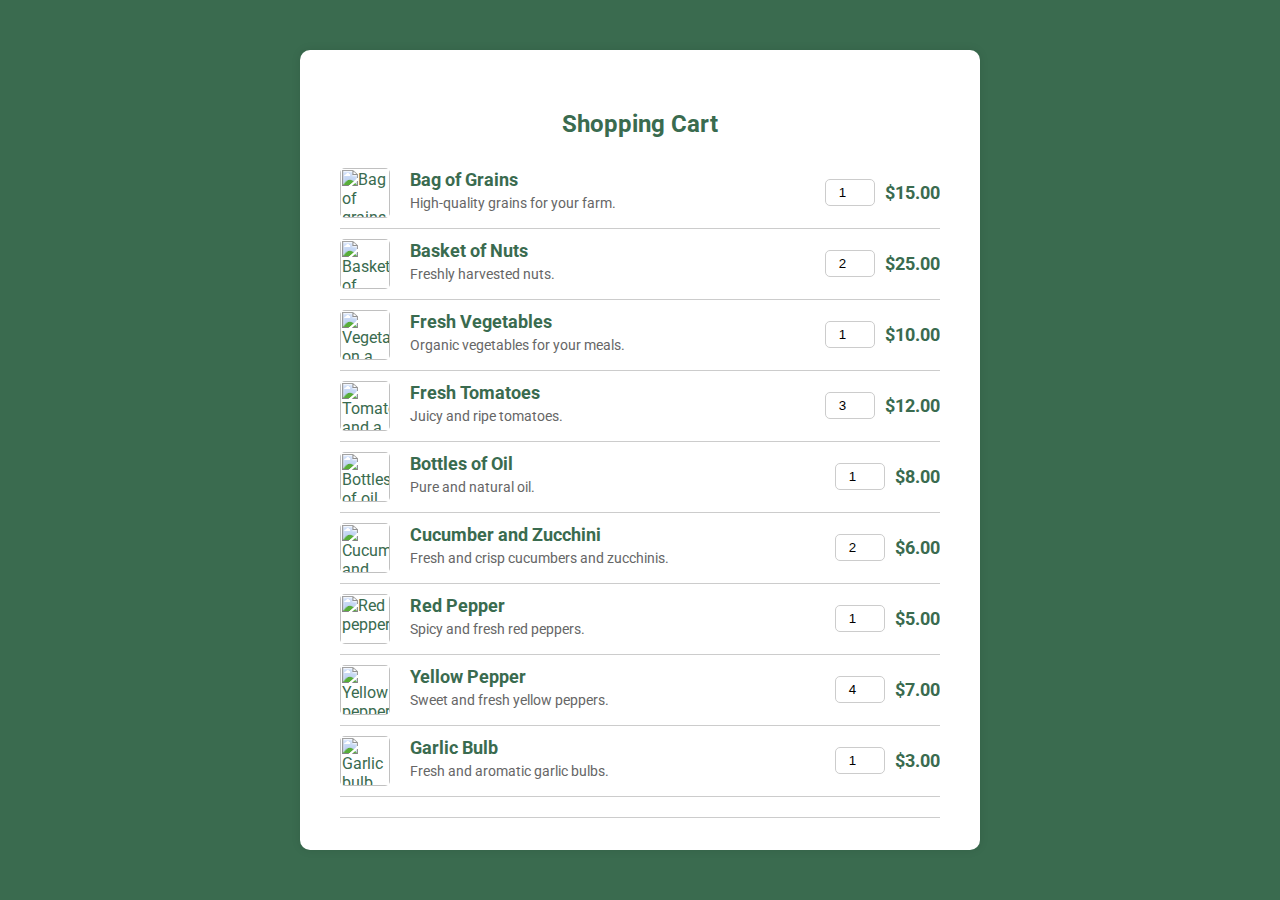
==== cart.html @ 5e49e2cb "Initial commit" ====
<html>
 <head>
  <title>
   Shopping Cart
  </title>
  <link href="https://cdnjs.cloudflare.com/ajax/libs/font-awesome/5.15.3/css/all.min.css" rel="stylesheet"/>
  <link href="https://fonts.googleapis.com/css2?family=Roboto:wght@400;700&amp;display=swap" rel="stylesheet"/>
  <style>
   body {
            margin: 0;
            font-family: 'Roboto', sans-serif;
            background-color: #3a6b4f;
            display: flex;
            justify-content: center;
            align-items: center;
            height: 100vh;
            color: white;
        }
        .cart-container {
            background-color: white;
            padding: 40px;
            border-radius: 10px;
            box-shadow: 0 0 10px rgba(0, 0, 0, 0.1);
            width: 600px;
            color: #3a6b4f;
            max-height: 80vh;
            overflow-y: auto;
        }
        .cart-container h2 {
            margin-bottom: 20px;
            font-size: 24px;
            text-align: center;
        }
        .cart-item {
            display: flex;
            justify-content: space-between;
            align-items: center;
            padding: 10px 0;
            border-bottom: 1px solid #ccc;
        }
        .cart-item img {
            width: 50px;
            height: 50px;
            object-fit: cover;
            border-radius: 5px;
        }
        .cart-item-details {
            flex: 1;
            margin-left: 20px;
        }
        .cart-item-details h4 {
            margin: 0;
            font-size: 18px;
        }
        .cart-item-details p {
            margin: 5px 0;
            font-size: 14px;
            color: #666;
        }
        .cart-item-quantity {
            display: flex;
            align-items: center;
        }
        .cart-item-quantity input {
            width: 50px;
            padding: 5px;
            text-align: center;
            border: 1px solid #ccc;
            border-radius: 5px;
            margin-right: 10px;
        }
        .cart-item-price {
            font-size: 18px;
            font-weight: 700;
        }
        .cart-total {
            display: flex;
            justify-content: space-between;
            align-items: center;
            padding: 20px 0;
            font-size: 18px;
            font-weight: 700;
        }
        .cart-buttons {
            display: flex;
            justify-content: space-between;
        }
        .cart-buttons button {
            background-color: #3a6b4f;
            color: white;
            padding: 10px 20px;
            border: none;
            border-radius: 5px;
            font-size: 16px;
            cursor: pointer;
        }
        .cart-buttons button:hover {
            background-color: #2d4b2f;
        }
  </style>
 </head>
 <body>
  <div class="cart-container">
   <h2>
    Shopping Cart
   </h2>
   <div class="cart-item">
    <img alt="Bag of grains" height="50" src="https://storage.googleapis.com/a1aa/image/POo9DvkXeqWZOyZEm2kmfQQvjSJ6CL3xMJE8iB72QbFvtImTA.jpg" width="50"/>
    <div class="cart-item-details">
     <h4>
      Bag of Grains
     </h4>
     <p>
      High-quality grains for your farm.
     </p>
    </div>
    <div class="cart-item-quantity">
     <input max="10" min="1" type="number" value="1"/>
    </div>
    <div class="cart-item-price">
     $15.00
    </div>
   </div>
   <div class="cart-item">
    <img alt="Basket of nuts" height="50" src="https://storage.googleapis.com/a1aa/image/FMWjCFJsml7XPhUMvUHdsPEFA1cfb9nEZaf00fdfRe7WuFxcC.jpg" width="50"/>
    <div class="cart-item-details">
     <h4>
      Basket of Nuts
     </h4>
     <p>
      Freshly harvested nuts.
     </p>
    </div>
    <div class="cart-item-quantity">
     <input max="10" min="1" type="number" value="2"/>
    </div>
    <div class="cart-item-price">
     $25.00
    </div>
   </div>
   <div class="cart-item">
    <img alt="Vegetables on a plate" height="50" src="https://storage.googleapis.com/a1aa/image/bCbCMEkKqRbTMpluhaQkf3p3j839EE6terbuQ5belakWbRMnA.jpg" width="50"/>
    <div class="cart-item-details">
     <h4>
      Fresh Vegetables
     </h4>
     <p>
      Organic vegetables for your meals.
     </p>
    </div>
    <div class="cart-item-quantity">
     <input max="10" min="1" type="number" value="1"/>
    </div>
    <div class="cart-item-price">
     $10.00
    </div>
   </div>
   <div class="cart-item">
    <img alt="Tomatoes and a knife" height="50" src="https://storage.googleapis.com/a1aa/image/uf1dwrZ03ySrCa7mHfm48dRK4wQPLfgo5jf7gTFl4sGB3iYOB.jpg" width="50"/>
    <div class="cart-item-details">
     <h4>
      Fresh Tomatoes
     </h4>
     <p>
      Juicy and ripe tomatoes.
     </p>
    </div>
    <div class="cart-item-quantity">
     <input max="10" min="1" type="number" value="3"/>
    </div>
    <div class="cart-item-price">
     $12.00
    </div>
   </div>
   <div class="cart-item">
    <img alt="Bottles of oil" height="50" src="https://storage.googleapis.com/a1aa/image/SXT0xzv34P5iAhEvlcENDsWEyTp8J9z2yvnRfdfl0WfRbRMnA.jpg" width="50"/>
    <div class="cart-item-details">
     <h4>
      Bottles of Oil
     </h4>
     <p>
      Pure and natural oil.
     </p>
    </div>
    <div class="cart-item-quantity">
     <input max="10" min="1" type="number" value="1"/>
    </div>
    <div class="cart-item-price">
     $8.00
    </div>
   </div>
   <div class="cart-item">
    <img alt="Cucumber and zucchini" height="50" src="https://storage.googleapis.com/a1aa/image/guJeiN3ULaXxL6UdA0vvSxJqRmlwN5tX9G8hg3bHg870WEzJA.jpg" width="50"/>
    <div class="cart-item-details">
     <h4>
      Cucumber and Zucchini
     </h4>
     <p>
      Fresh and crisp cucumbers and zucchinis.
     </p>
    </div>
    <div class="cart-item-quantity">
     <input max="10" min="1" type="number" value="2"/>
    </div>
    <div class="cart-item-price">
     $6.00
    </div>
   </div>
   <div class="cart-item">
    <img alt="Red pepper" height="50" src="https://storage.googleapis.com/a1aa/image/7nUBeourQkzQLallM9dMkO2vwzlDYEbCoWe6pGeDCilbbRMnA.jpg" width="50"/>
    <div class="cart-item-details">
     <h4>
      Red Pepper
     </h4>
     <p>
      Spicy and fresh red peppers.
     </p>
    </div>
    <div class="cart-item-quantity">
     <input max="10" min="1" type="number" value="1"/>
    </div>
    <div class="cart-item-price">
     $5.00
    </div>
   </div>
   <div class="cart-item">
    <img alt="Yellow pepper" height="50" src="https://storage.googleapis.com/a1aa/image/I07euqaB803EMSjkUlR9tDKfAgkGW78GOXGCyfzeoLpx2iYOB.jpg" width="50"/>
    <div class="cart-item-details">
     <h4>
      Yellow Pepper
     </h4>
     <p>
      Sweet and fresh yellow peppers.
     </p>
    </div>
    <div class="cart-item-quantity">
     <input max="10" min="1" type="number" value="4"/>
    </div>
    <div class="cart-item-price">
     $7.00
    </div>
   </div>
   <div class="cart-item">
    <img alt="Garlic bulb" height="50" src="https://storage.googleapis.com/a1aa/image/hx8bcs0U80bmC5jaWKeeYGqqtRSB0r1df9Xsoe7mnL7X3iYOB.jpg" width="50"/>
    <div class="cart-item-details">
     <h4>
      Garlic Bulb
     </h4>
     <p>
      Fresh and aromatic garlic bulbs.
     </p>
    </div>
    <div class="cart-item-quantity">
     <input max="10" min="1" type="number" value="1"/>
    </div>
    <div class="cart-item-price">
     $3.00
    </div>
   </div>
   <div class="cart-item">
    <img alt="Agricultural Tools" height="50" src="https://storage.googleapis.com/a1aa/image/[base64]
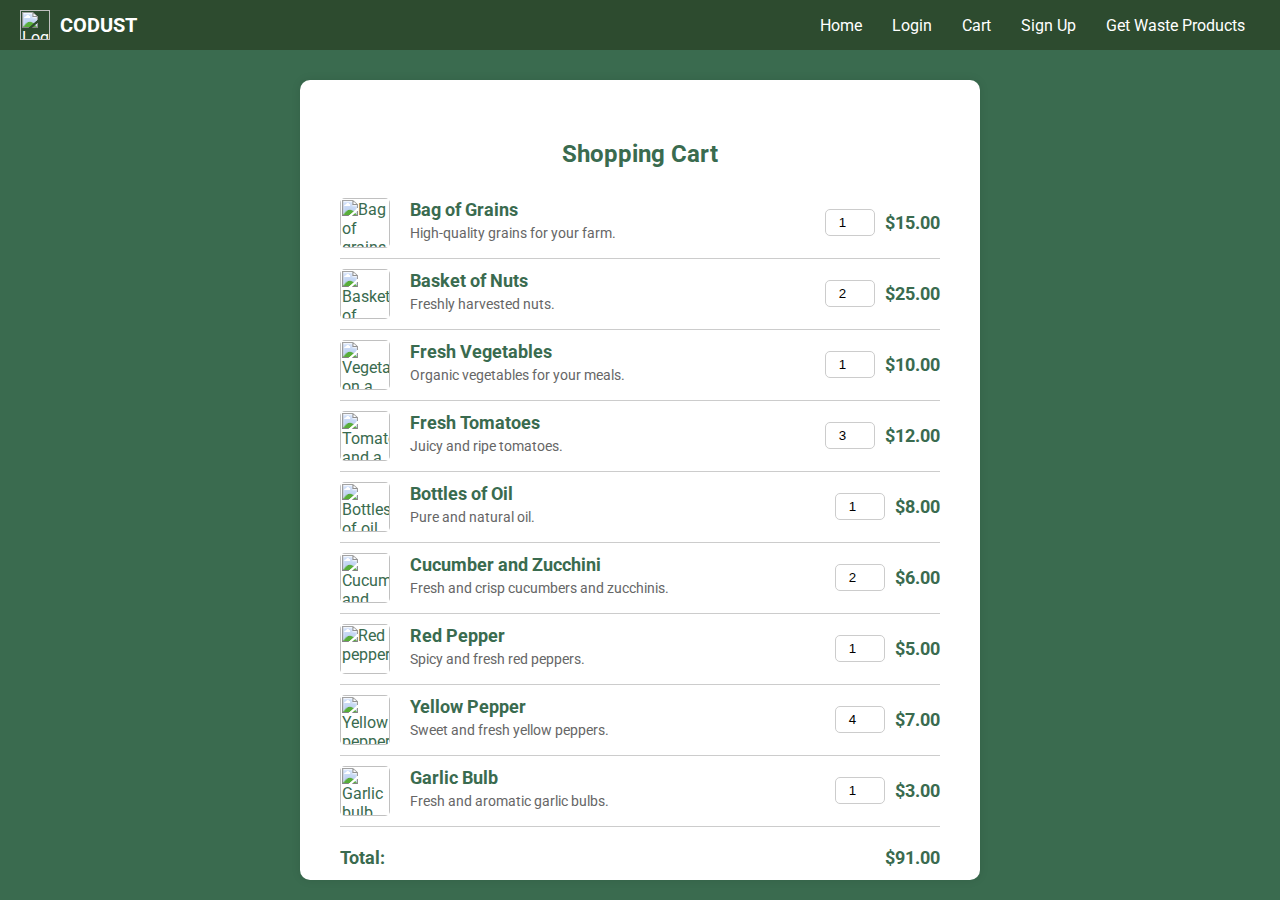
==== commit a108bc19: "first commit" ====
--- a/cart.html
+++ b/cart.html
@@ -1,5 +1,6 @@
-<html>
- <head>
+<!-- <html>
+ <head><meta charset="UTF-8">
+    <meta name="viewport" content="width=device-width, initial-scale=1.0">
   <title>
    Shopping Cart
   </title>
@@ -99,6 +100,28 @@
         }
   </style>
  </head>
+ <header>div class="navbar">
+    <div class="logo">
+     <img alt="Logo" height="30" src="https://storage.googleapis.com/a1aa/image/VSAQXcQII163F9nNOqcsVR4CNafel6SR82793225dCGztImTA.jpg" width="30"/>
+     <span>
+      CODUST
+     </span>
+    </div>
+    <div class="menu">
+     <a href="index.html">
+      Home
+     </a>
+     <a href="login.html">
+      login
+     </a>
+     <a href="cart.html">
+      Cart
+     </a>
+     <a href="sign up.html">
+      sign up
+     </a>
+     <a href="waste2.html">get waste products</a>
+    </div></header>
  <body>
   <div class="cart-container">
    <h2>
@@ -258,4 +281,274 @@
     </div>
    </div>
    <div class="cart-item">
-    <img alt="Agricultural Tools" height="50" src="https://storage.googleapis.com/a1aa/image/[base64]    <img alt="Agricultural Tools" height="50" src="https://storage.googleapis.com/a1aa/image/[base64]
+        -->
+
+
+
+        <html>
+ <head>
+  <meta charset="UTF-8">
+  <meta name="viewport" content="width=device-width, initial-scale=1.0">
+  <title>Shopping Cart</title>
+  <link href="https://cdnjs.cloudflare.com/ajax/libs/font-awesome/5.15.3/css/all.min.css" rel="stylesheet"/>
+  <link href="https://fonts.googleapis.com/css2?family=Roboto:wght@400;700&display=swap" rel="stylesheet"/>
+  <style>
+    body {
+      margin: 0;
+      font-family: 'Roboto', sans-serif;
+      background-color: #3a6b4f;
+      display: flex;
+      justify-content: center;
+      align-items: center;
+      height: 100vh;
+      color: white;
+    }
+    .navbar {
+      width: 100%;
+      background-color: #2d4b2f;
+      padding: 10px 0;
+      display: flex;
+      justify-content: space-between;
+      align-items: center;
+      position: fixed;
+      top: 0;
+      z-index: 1000;
+    }
+    .navbar .logo {
+      display: flex;
+      align-items: center;
+      margin-left: 20px;
+    }
+    .navbar .logo img {
+      height: 30px;
+      margin-right: 10px;
+    }
+    .navbar .logo span {
+      font-size: 20px;
+      font-weight: bold;
+      color: white;
+    }
+    .navbar .menu {
+      display: flex;
+      margin-right: 20px;
+    }
+    .navbar .menu a {
+      color: white;
+      margin: 0 15px;
+      text-decoration: none;
+      font-size: 16px;
+    }
+    .navbar .menu a:hover {
+      text-decoration: underline;
+    }
+    .cart-container {
+      background-color: white;
+      padding: 40px;
+      border-radius: 10px;
+      box-shadow: 0 0 10px rgba(0, 0, 0, 0.1);
+      width: 600px;
+      color: #3a6b4f;
+      max-height: 80vh;
+      overflow-y: auto;
+      margin-top: 60px;
+    }
+    .cart-container h2 {
+      margin-bottom: 20px;
+      font-size: 24px;
+      text-align: center;
+    }
+    .cart-item {
+      display: flex;
+      justify-content: space-between;
+      align-items: center;
+      padding: 10px 0;
+      border-bottom: 1px solid #ccc;
+    }
+    .cart-item img {
+      width: 50px;
+      height: 50px;
+      object-fit: cover;
+      border-radius: 5px;
+    }
+    .cart-item-details {
+      flex: 1;
+      margin-left: 20px;
+    }
+    .cart-item-details h4 {
+      margin: 0;
+      font-size: 18px;
+    }
+    .cart-item-details p {
+      margin: 5px 0;
+      font-size: 14px;
+      color: #666;
+    }
+    .cart-item-quantity {
+      display: flex;
+      align-items: center;
+    }
+    .cart-item-quantity input {
+      width: 50px;
+      padding: 5px;
+      text-align: center;
+      border: 1px solid #ccc;
+      border-radius: 5px;
+      margin-right: 10px;
+    }
+    .cart-item-price {
+      font-size: 18px;
+      font-weight: 700;
+    }
+    .cart-total {
+      display: flex;
+      justify-content: space-between;
+      align-items: center;
+      padding: 20px 0;
+      font-size: 18px;
+      font-weight: 700;
+    }
+    .cart-buttons {
+      display: flex;
+      justify-content: space-between;
+    }
+    .cart-buttons button {
+      background-color: #3a6b4f;
+      color: white;
+      padding: 10px 20px;
+      border: none;
+      border-radius: 5px;
+      font-size: 16px;
+      cursor: pointer;
+    }
+    .cart-buttons button:hover {
+      background-color: #2d4b2f;
+    }
+  </style>
+ </head>
+ <body>
+  <header class="navbar">
+    <div class="logo">
+      <img alt="Logo" src="https://storage.googleapis.com/a1aa/image/VSAQXcQII163F9nNOqcsVR4CNafel6SR82793225dCGztImTA.jpg"/>
+      <span>CODUST</span>
+    </div>
+    <div class="menu">
+      <a href="index.html">Home</a>
+      <a href="login.html">Login</a>
+      <a href="cart.html">Cart</a>
+      <a href="sign-up.html">Sign Up</a>
+      <a href="waste2.html">Get Waste Products</a>
+    </div>
+  </header>
+  <div class="cart-container">
+    <h2>Shopping Cart</h2>
+    <div class="cart-item">
+      <img alt="Bag of grains" src="https://storage.googleapis.com/a1aa/image/POo9DvkXeqWZOyZEm2kmfQQvjSJ6CL3xMJE8iB72QbFvtImTA.jpg"/>
+      <div class="cart-item-details">
+        <h4>Bag of Grains</h4>
+        <p>High-quality grains for your farm.</p>
+      </div>
+      <div class="cart-item-quantity">
+        <input type="number" min="1" max="10" value="1"/>
+      </div>
+      <div class="cart-item-price">$15.00</div>
+    </div>
+    <div class="cart-item">
+      <img alt="Basket of nuts" src="https://storage.googleapis.com/a1aa/image/FMWjCFJsml7XPhUMvUHdsPEFA1cfb9nEZaf00fdfRe7WuFxcC.jpg"/>
+      <div class="cart-item-details">
+        <h4>Basket of Nuts</h4>
+        <p>Freshly harvested nuts.</p>
+      </div>
+      <div class="cart-item-quantity">
+        <input type="number" min="1" max="10" value="2"/>
+      </div>
+      <div class="cart-item-price">$25.00</div>
+    </div>
+    <div class="cart-item">
+      <img alt="Vegetables on a plate" src="https://storage.googleapis.com/a1aa/image/bCbCMEkKqRbTMpluhaQkf3p3j839EE6terbuQ5belakWbRMnA.jpg"/>
+      <div class="cart-item-details">
+        <h4>Fresh Vegetables</h4>
+        <p>Organic vegetables for your meals.</p>
+      </div>
+      <div class="cart-item-quantity">
+        <input type="number" min="1" max="10" value="1"/>
+      </div>
+      <div class="cart-item-price">$10.00</div>
+    </div>
+    <div class="cart-item">
+      <img alt="Tomatoes and a knife" src="https://storage.googleapis.com/a1aa/image/uf1dwrZ03ySrCa7mHfm48dRK4wQPLfgo5jf7gTFl4sGB3iYOB.jpg"/>
+      <div class="cart-item-details">
+        <h4>Fresh Tomatoes</h4>
+        <p>Juicy and ripe tomatoes.</p>
+      </div>
+      <div class="cart-item-quantity">
+        <input type="number" min="1" max="10" value="3"/>
+      </div>
+      <div class="cart-item-price">$12.00</div>
+    </div>
+    <div class="cart-item">
+      <img alt="Bottles of oil" src="https://storage.googleapis.com/a1aa/image/SXT0xzv34P5iAhEvlcENDsWEyTp8J9z2yvnRfdfl0WfRbRMnA.jpg"/>
+      <div class="cart-item-details">
+        <h4>Bottles of Oil</h4>
+        <p>Pure and natural oil.</p>
+      </div>
+      <div class="cart-item-quantity">
+        <input type="number" min="1" max="10" value="1"/>
+      </div>
+      <div class="cart-item-price">$8.00</div>
+    </div>
+    <div class="cart-item">
+      <img alt="Cucumber and zucchini" src="https://storage.googleapis.com/a1aa/image/guJeiN3ULaXxL6UdA0vvSxJqRmlwN5tX9G8hg3bHg870WEzJA.jpg"/>
+      <div class="cart-item-details">
+        <h4>Cucumber and Zucchini</h4>
+        <p>Fresh and crisp cucumbers and zucchinis.</p>
+      </div>
+      <div class="cart-item-quantity">
+        <input type="number" min="1" max="10" value="2"/>
+      </div>
+      <div class="cart-item-price">$6.00</div>
+    </div>
+    <div class="cart-item">
+      <img alt="Red pepper" src="https://storage.googleapis.com/a1aa/image/7nUBeourQkzQLallM9dMkO2vwzlDYEbCoWe6pGeDCilbbRMnA.jpg"/>
+      <div class="cart-item-details">
+        <h4>Red Pepper</h4>
+        <p>Spicy and fresh red peppers.</p>
+      </div>
+      <div class="cart-item-quantity">
+        <input type="number" min="1" max="10" value="1"/>
+      </div>
+      <div class="cart-item-price">$5.00</div>
+    </div>
+    <div class="cart-item">
+      <img alt="Yellow pepper" src="https://storage.googleapis.com/a1aa/image/I07euqaB803EMSjkUlR9tDKfAgkGW78GOXGCyfzeoLpx2iYOB.jpg"/>
+      <div class="cart-item-details">
+        <h4>Yellow Pepper</h4>
+        <p>Sweet and fresh yellow peppers.</p>
+      </div>
+      <div class="cart-item-quantity">
+        <input type="number" min="1" max="10" value="4"/>
+      </div>
+      <div class="cart-item-price">$7.00</div>
+    </div>
+    <div class="cart-item">
+      <img alt="Garlic bulb" src="https://storage.googleapis.com/a1aa/image/hx8bcs0U80bmC5jaWKeeYGqqtRSB0r1df9Xsoe7mnL7X3iYOB.jpg"/>
+      <div class="cart-item-details">
+        <h4>Garlic Bulb</h4>
+        <p>Fresh and aromatic garlic bulbs.</p>
+      </div>
+      <div class="cart-item-quantity">
+        <input type="number" min="1" max="10" value="1"/>
+      </div>
+      <div class="cart-item-price">$3.00</div>
+    </div>
+    <div class="cart-total">
+      <span>Total:</span>
+      <span>$91.00</span>
+    </div>
+    <div class="cart-buttons">
+      <button>Continue Shopping</button>
+      <button>Checkout</button>
+    </div>
+  </div>
+ </body>
+</html>